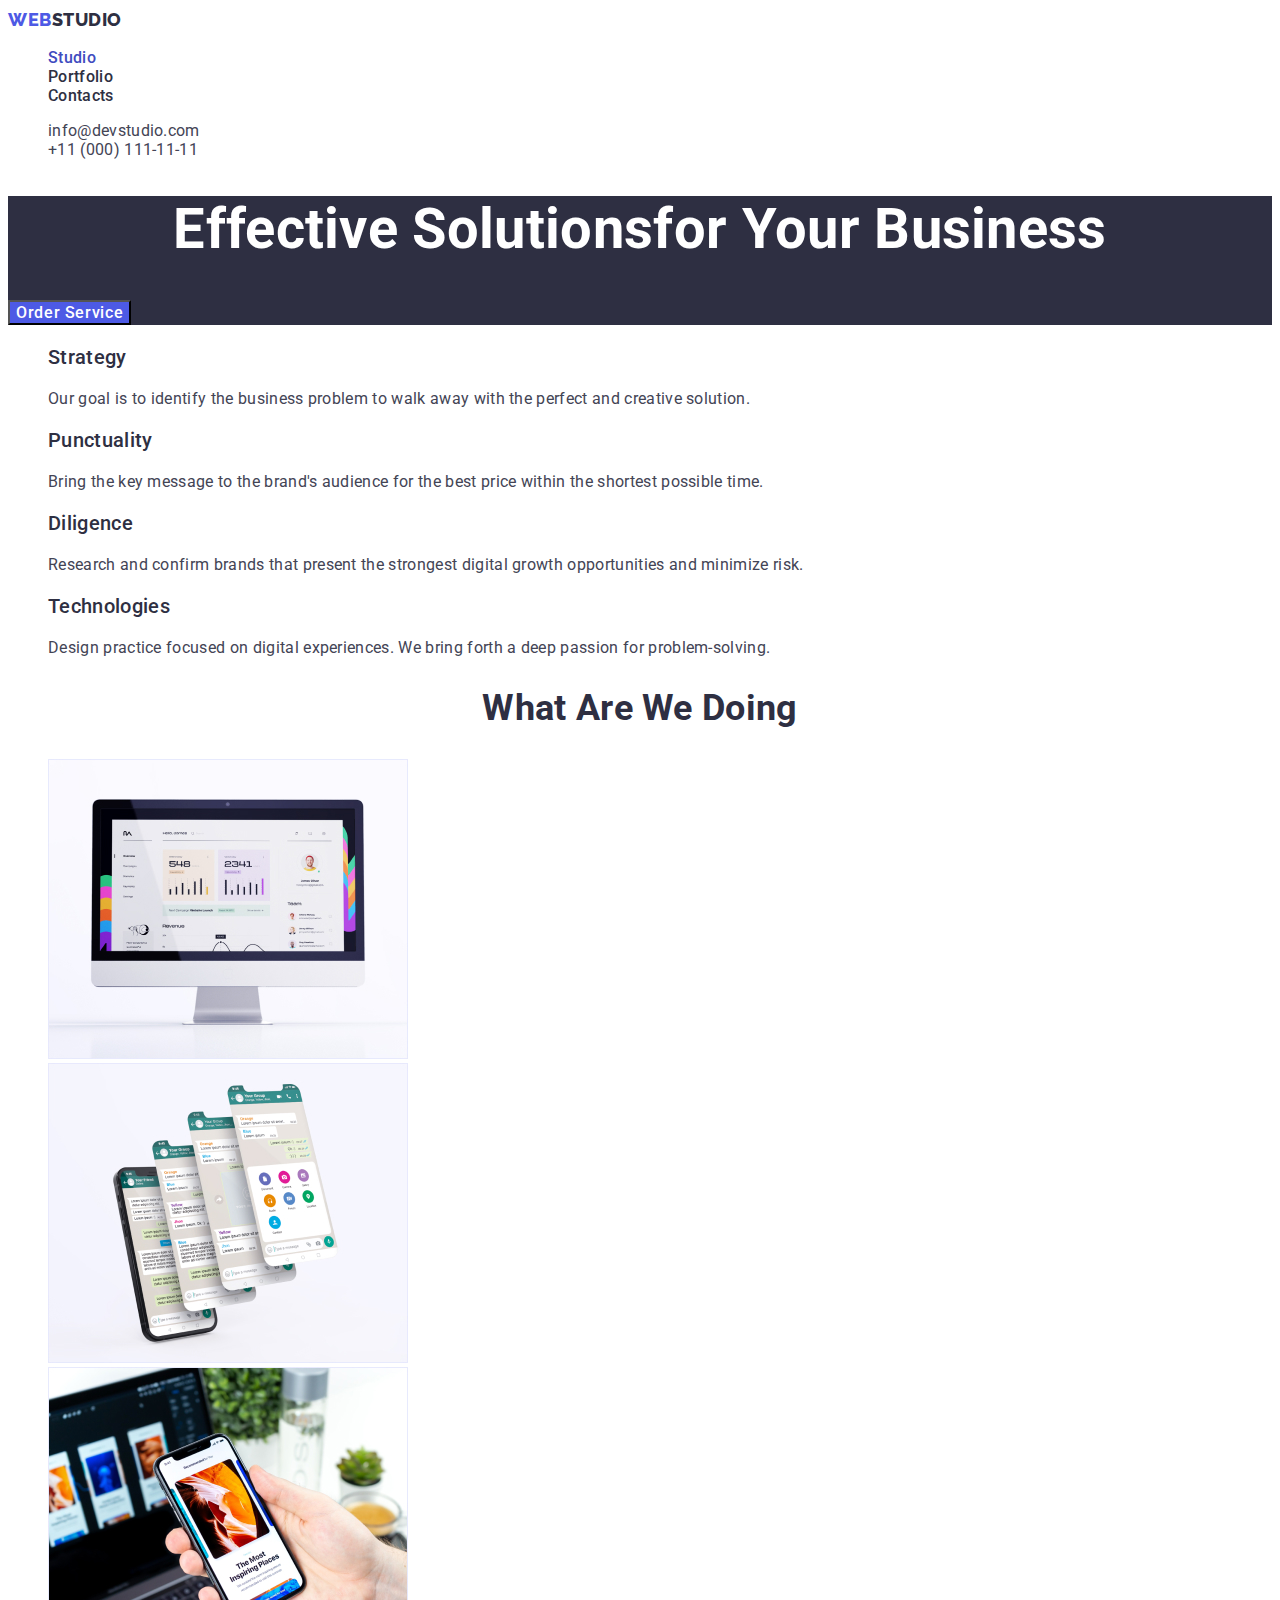
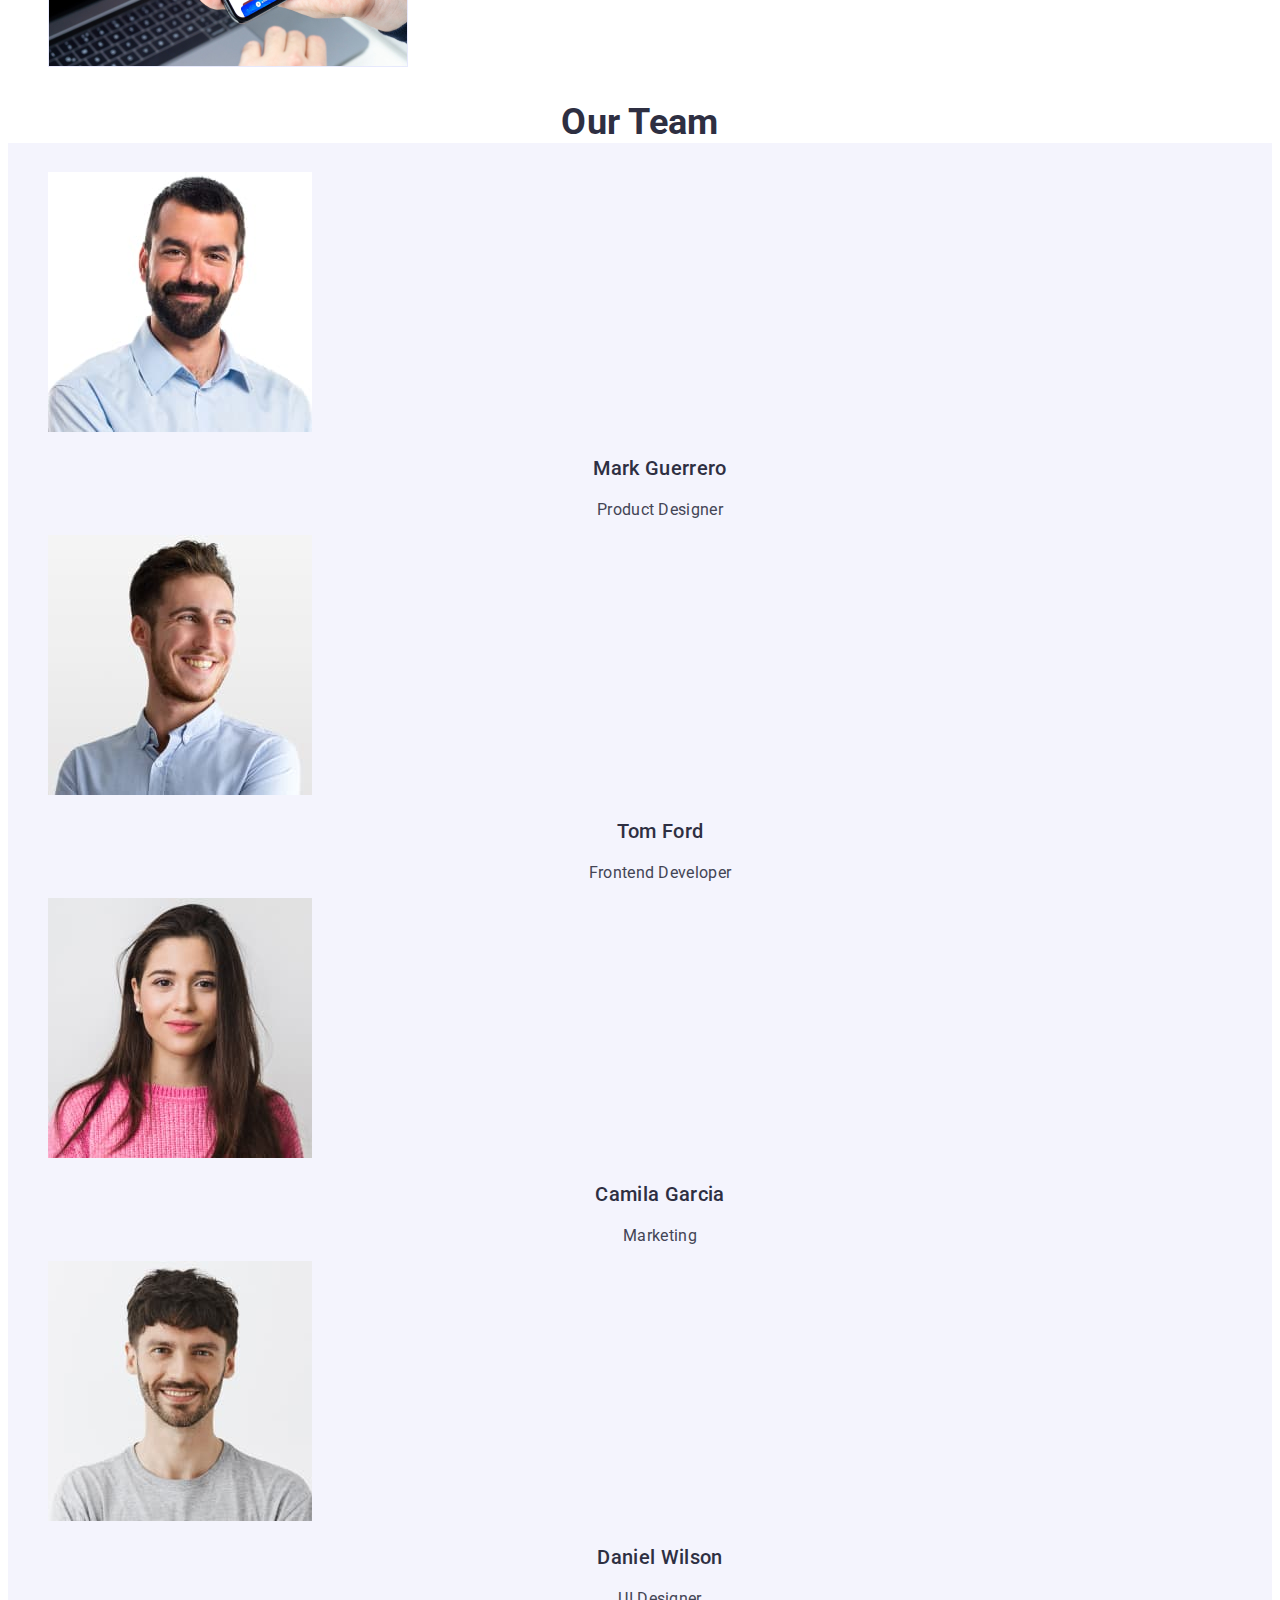
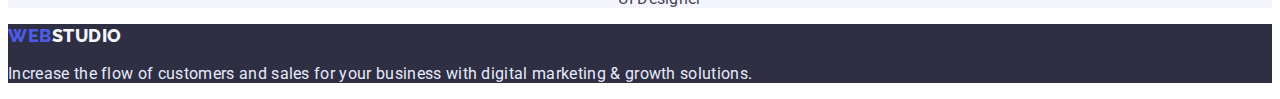
==== index.html @ 67abf5c5 "copying files" ====
<!DOCTYPE html>
<html lang="en">
  <head>
    <meta charset="UTF-8" />
    <meta http-equiv="X-UA-Compatible" content="IE=edge" />
    <meta name="viewport" content="width=device-width, initial-scale=1.0" />
    <title>Document</title>
    <link rel="preconnect" href="https://fonts.googleapis.com"> 
    <link rel="preconnect" href="https://fonts.gstatic.com" crossorigin> 
    <link href="https://fonts.googleapis.com/css2?family=Raleway:wght@800&family=Roboto:wght@400;500;700;900&display=swap" rel="stylesheet">
    <link rel="stylesheet" href="./css/styles.css">
  </head>
  <body>
    <header class="header">
      <nav class="navigation">
        <a class="logo" href="/">Web<span class="studio-nav">Studio</span></a>
        <ul class="list-nav list">
          <li class="item"><a href="" class="link current">Studio</a></li>
          <li class="item"><a href="./portfolio.html" class="link">Portfolio</a></li>
          <li class="item"><a href="" class="link">Contacts</a></li>
        </ul>
      </nav>

      <ul class="header-list list">
        <li class="item"><a class="contact link" href="mailto:info@devstudio.com">info@devstudio.com</a></li>
        <li class="item"><a class="contact link" href="tel:+110001111111">+11 (000) 111-11-11</a></li>
      </ul>
    </header>

    <main>
      <section class="hero">
        <h1 class="title">Effective Solutionsfor Your Business</h1>
        <button class="btn" type="button">Order Service</button>
      </section>

      <section class="section" >
        <h2  hidden>Priorities</h2>
        <ul class="list">
          <li class="item">
            <h3 class="title">Strategy</h3>
            <p class="text">
              Our goal is to identify the business problem to walk away with the
              perfect and creative solution.
            </p>
          </li>
          <li class="item">
            <h3 class="title">Punctuality</h3>
            <p class=text>
              Bring the key message to the brand's audience for the best price
              within the shortest possible time.
            </p>
          </li>
          <li class="item">
            <h3 class="title">Diligence</h3>
            <p class="text">
              Research and confirm brands that present the strongest digital
              growth opportunities and minimize risk.
            </p>
          </li>
          <li class="item">
            <h3 class="title">Technologies</h3>
            <p class="text">
              Design practice focused on digital experiences. We bring forth a
              deep passion for problem-solving.
            </p>
          </li>
        </ul>
      </section>

      <section class="features">
        <h2 class="title">What are we doing</h2>
        <ul class="list">
          <li class="item">
            <img
              src="./images/img.jpg1.1.jpg"
              alt="monitor"
              width="360"
              height="300"
            />
          </li>
          <li class="features-item">
            <img
              src="./images/img.jpg1.2.jpg"
              alt="phones"
              width="360"
              height="300"
            />
          </li>
          <li class="features-item">
            <img
              src="./images/img.jpg1.3.jpg"
              alt="monitor and phone"
              width="360"
              height="300"
            />
          </li>
        </ul>
      </section>

      <section class="team">
        <h2 class="caption">Our Team</h2>
        <ul class="team-list list">
          <li class="team-item">
            <img
              src="./images/img.jpg"
              alt="employee photo"
              width="264"
              height="260"
            />
            <h3 class="title">Mark Guerrero</h3>
            <p class="after-title">Product Designer</p>
          </li>
          <li class="team-item">
            <img
              src="./images/img-2.jpg"
              alt="employee photo"
              width="264"
              height="260" 
            />
            <h3 class="title">Tom Ford</h3>
            <p class="after-title">Frontend Developer</p>
          </li>
          <li class="team-item">
            <img
              src="./images/img-3.jpg"
              alt="employee photo"
              width="264"
              height="260"
            />
            <h3 class="title">Camila Garcia</h3>
            <p class="after-title">Marketing</p>
          </li>
          <li class="team-item">
            <img
              src="./images/img-4.jpg"
              alt="employee photo"
              width="264"
              height="260"
            />
            <h3 class="title">Daniel Wilson</h3>
            <p class="after-title">UI Designer</p>
          </li>
        </ul>
      </section>
    </main>

    <footer class="footer">
      <a class="logo" href="/">Web<span class="studio-footer">Studio</span></a>
      <p class="text">
        Increase the flow of customers and sales for your business with digital
        marketing & growth solutions.
      </p>
    </footer>
  </body>
</html>
---- css/styles.css ----
:root {
    --accent-color: #E7E9FC;
    --light-mode-color: #F4F4FD;
    --secondery-text-color: #FFFFFF;
    --headings-text-color: #2E2F42;
    --pressed-state-color:#404BBF;
    --primaru-brand-color: #4D5AE5;
    --main-text-color: #434455;

}

body {
    font-family: 'Roboto', sans-serif;
    letter-spacing: 0.02em;
}


.list {
    list-style: none;
}
.link {
    text-decoration: none;
}
/*HEADER*/
.list-nav .link.current {
    color: var(--pressed-state-color);
}

/*--------LOGO--------*/

.logo {
    font-family: 'Raleway', sans-serif;
    font-weight: 800;
    font-size: 18px;
    line-height: 1.33;
    display: flex;
    letter-spacing: 0.03em;
    text-transform: uppercase;
    color: var(--primaru-brand-color);
    text-decoration: none;
}
.studio-nav {
    color: var(--headings-text-color);
} 
.studio-footer{
    color: var(--light-mode-color)
}


/*------NAV HEADER-------*/

.navigation .link {
    font-weight: 500;
    font-size: 16px;
    line-height: 1,5;
    text-decoration: none;
    
    /* NAVY BLUE */
    color: var(--headings-text-color);
}
.navigation .link:hover,
.navigation .link:focus {
    color: var(--pressed-state-color);
}

/*------CONTACT------*/ 

.contact {
    font-size: 16px;
    line-height: 1,5;
/* SLATE */
    color: var(--main-text-color);
}
.contact:hover,
.contact:focus {
/* OCEAN */
    color: var(--pressed-state-color);
}

/*--------HERO-------*/

.hero {
    background-color: var(--headings-text-color)
}
.hero .title {
    font-size: 56px;
    line-height: 1,07;
    text-align: center;
    color: var(--secondery-text-color);
}

/*------BTN------*/

.btn {
    font-family: inherit;
    font-weight: 500;
    font-size: 16px;
    line-height: 1,5;
    display: flex;
    align-items: center;
    text-align: center;
    letter-spacing: 0.04em;

    cursor:pointer
}

.hero .btn {
    background-color: var(--primaru-brand-color);
    color: var(--secondery-text-color);
}

.hero .btn:hover, 
.hero .btn:focus {   
    background-color: var(--pressed-state-color);
    color: var(--secondery-text-color);
}

/*-----SECTION------*/

.section .title {
    font-family: 'Roboto', sans-serif;
    font-weight: 500;
    font-size: 20px;
    line-height: 1,2;
    /* NAVY BLUE */
    color: var(--headings-text-color);
    
}
.text {
    font-size: 16px;
    line-height: 1,5;
}    
.section .text {    
     /* SLATE */
    color: var(--main-text-color);
}

/*--------FEATURES--------*/


.features .title {
    font-weight: 700;
    font-size: 36px;
    line-height: 1,11;
    text-align: center;
    text-transform: capitalize;
    color: var(--headings-text-color);

}

.team {
    background-color: var(--light-mode-color);
}

.team .caption {
    background-color: var(--secondery-text-color);
}

.team .caption {
    font-size: 36px;
    line-height: 1,11;
    text-align: center;
    text-transform: capitalize;
    color: var(--headings-text-color);
}

.team .title {
    font-weight: 500;
    font-size: 20px;
    line-height: 1,2;
    text-align: center;
    /* NAVY BLUE */
    color: var(--headings-text-color);
}

.team .after-title {
    font-size: 16px;
    line-height: 1,5;
    text-align: center;
    /* SLATE */
    color: var(--main-text-color);
}

/*-------FOOTER-------*/

.footer {
    background-color: var(--headings-text-color);
}
 
.footer .text {
    /* CORNFLOWER */
    color: var(--accent-color);
}

/*---------------PORTFOLIO------------------*/


.visually-hidden {
    position: absolute;
    width: 1px;
    height: 1px;
    margin: -1px;
    border: 0;
    padding: 0;
    
    white-space: nowrap;
    clip-path: inset(100%);
    clip: rect(0 0 0 0);
    overflow: hidden;
    }


/*--------BTN-------*/
.caption .btn {
    /* IRIS */
    color: var(--primaru-brand-color);
    background-color: var(--light-mode-color)
}
.caption .btn:hover,
.caption .btn:focus,
.caption .btn:active {
    background-color: var(--pressed-state-color);
    color: var(--secondery-text-color);
}
/*----------CONTENT---------*/
.content .title {
    font-weight: 500;
    font-size: 20px;
    line-height: 1,2;
    /* NAVY BLUE */
    color: var(--headings-text-color);
}
.content .text {
    /* SLATE */
    color: var(--main-text-color);
}
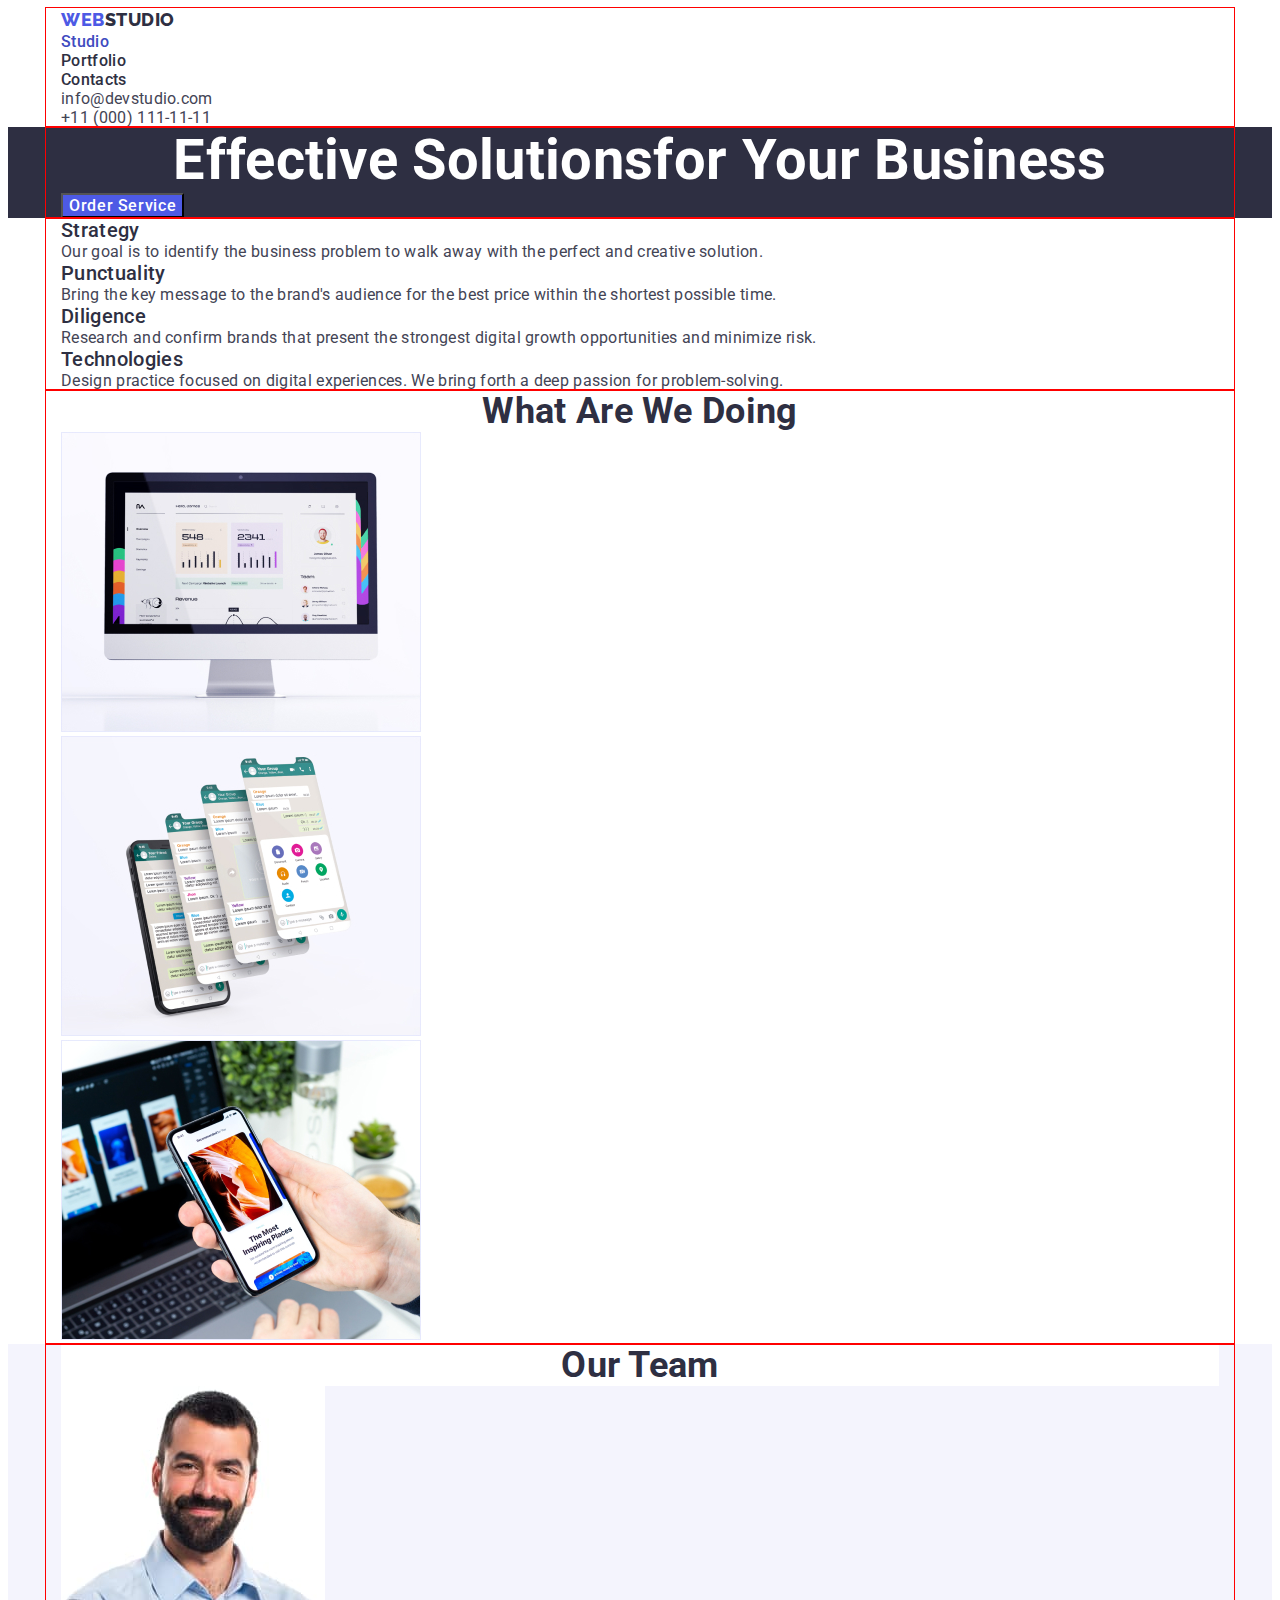
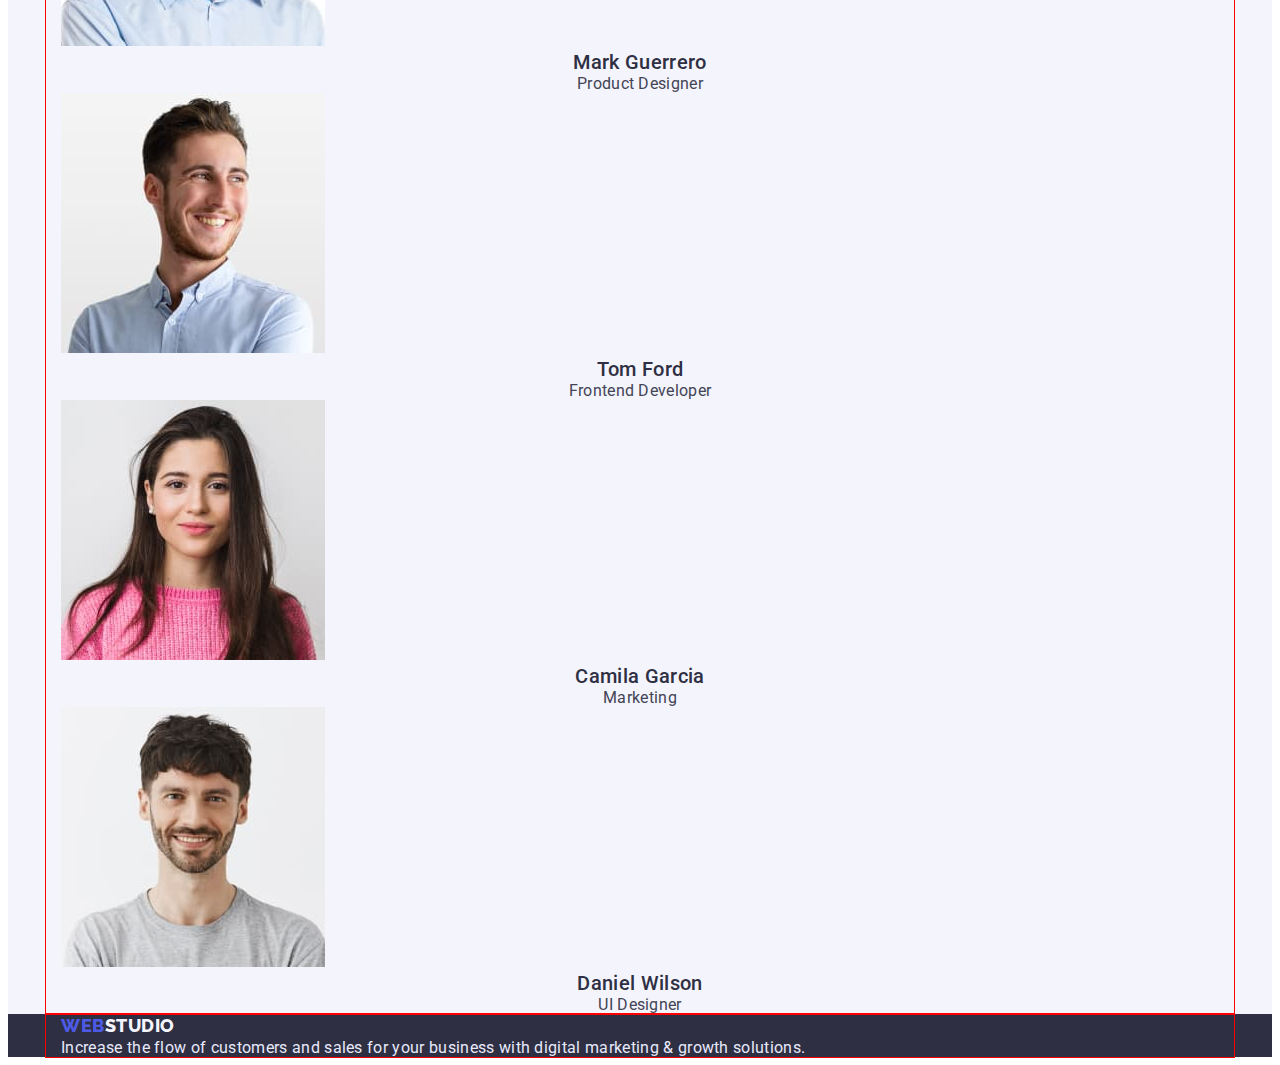
==== commit aa6ba7ad: "container main page" ====
--- a/index.html
+++ b/index.html
@@ -7,11 +7,13 @@
     <title>Document</title>
     <link rel="preconnect" href="https://fonts.googleapis.com"> 
     <link rel="preconnect" href="https://fonts.gstatic.com" crossorigin> 
+    <link rel="stylesheet" href="https://cdnjs.cloudflare.com/ajax/libs/modern-normalize/1.1.0/modern-normalize.min.css" integrity="sha512-wpPYUAdjBVSE4KJnH1VR1HeZfpl1ub8YT/NKx4PuQ5NmX2tKuGu6U/JRp5y+Y8XG2tV+wKQpNHVUX03MfMFn9Q==" crossorigin="anonymous" referrerpolicy="no-referrer" />
     <link href="https://fonts.googleapis.com/css2?family=Raleway:wght@800&family=Roboto:wght@400;500;700;900&display=swap" rel="stylesheet">
     <link rel="stylesheet" href="./css/styles.css">
   </head>
   <body>
     <header class="header">
+     <div class="container"> 
       <nav class="navigation">
         <a class="logo" href="/">Web<span class="studio-nav">Studio</span></a>
         <ul class="list-nav list">
@@ -25,15 +27,19 @@
         <li class="item"><a class="contact link" href="mailto:info@devstudio.com">info@devstudio.com</a></li>
         <li class="item"><a class="contact link" href="tel:+110001111111">+11 (000) 111-11-11</a></li>
       </ul>
+     </div>
     </header>
 
     <main>
       <section class="hero">
+        <div class="container">
         <h1 class="title">Effective Solutionsfor Your Business</h1>
         <button class="btn" type="button">Order Service</button>
+      </div>
       </section>
 
       <section class="section" >
+        <div class="container">
         <h2  hidden>Priorities</h2>
         <ul class="list">
           <li class="item">
@@ -65,9 +71,11 @@
             </p>
           </li>
         </ul>
+      </div>
       </section>
 
       <section class="features">
+        <div class="container">
         <h2 class="title">What are we doing</h2>
         <ul class="list">
           <li class="item">
@@ -95,9 +103,11 @@
             />
           </li>
         </ul>
+      </div>
       </section>
 
       <section class="team">
+        <div class="container">
         <h2 class="caption">Our Team</h2>
         <ul class="team-list list">
           <li class="team-item">
@@ -141,15 +151,18 @@
             <p class="after-title">UI Designer</p>
           </li>
         </ul>
+      </div>
       </section>
     </main>
 
     <footer class="footer">
+      <div class="container">
       <a class="logo" href="/">Web<span class="studio-footer">Studio</span></a>
       <p class="text">
         Increase the flow of customers and sales for your business with digital
         marketing & growth solutions.
       </p>
+    </div>
     </footer>
   </body>
 </html>
--- a/css/styles.css
+++ b/css/styles.css
@@ -10,6 +10,17 @@
 
 }
 
+p,
+h1,
+h2,
+h3 {
+    margin: 0;
+}
+ul {
+    margin: 0;
+    padding-left: 0;
+}
+
 body {
     font-family: 'Roboto', sans-serif;
     letter-spacing: 0.02em;
@@ -21,7 +32,18 @@
 }
 .link {
     text-decoration: none;
-}
+
+}
+
+.container{
+    width: 1158px;
+    padding-left: 15px;
+    padding-right: 15px;
+    margin: 0 auto;
+    outline: 1px solid red;
+}
+
+
 /*HEADER*/
 .list-nav .link.current {
     color: var(--pressed-state-color);
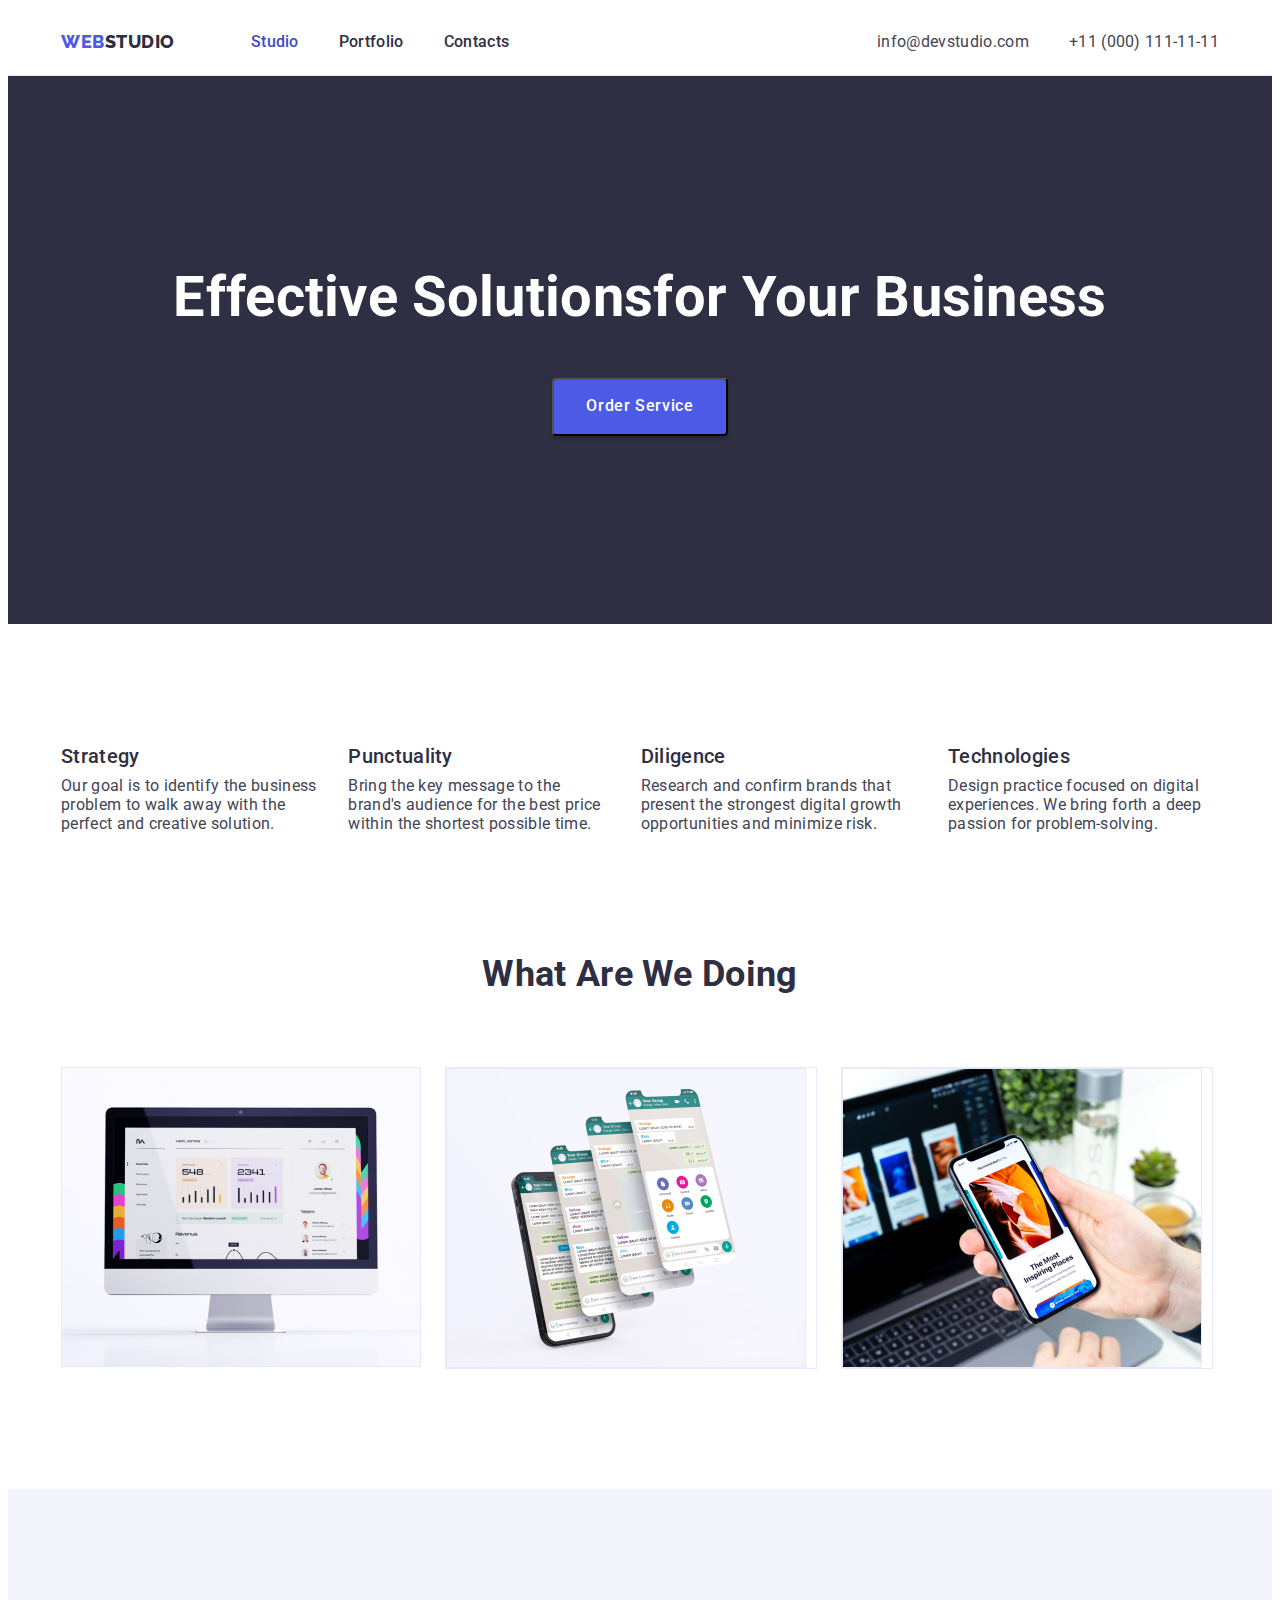
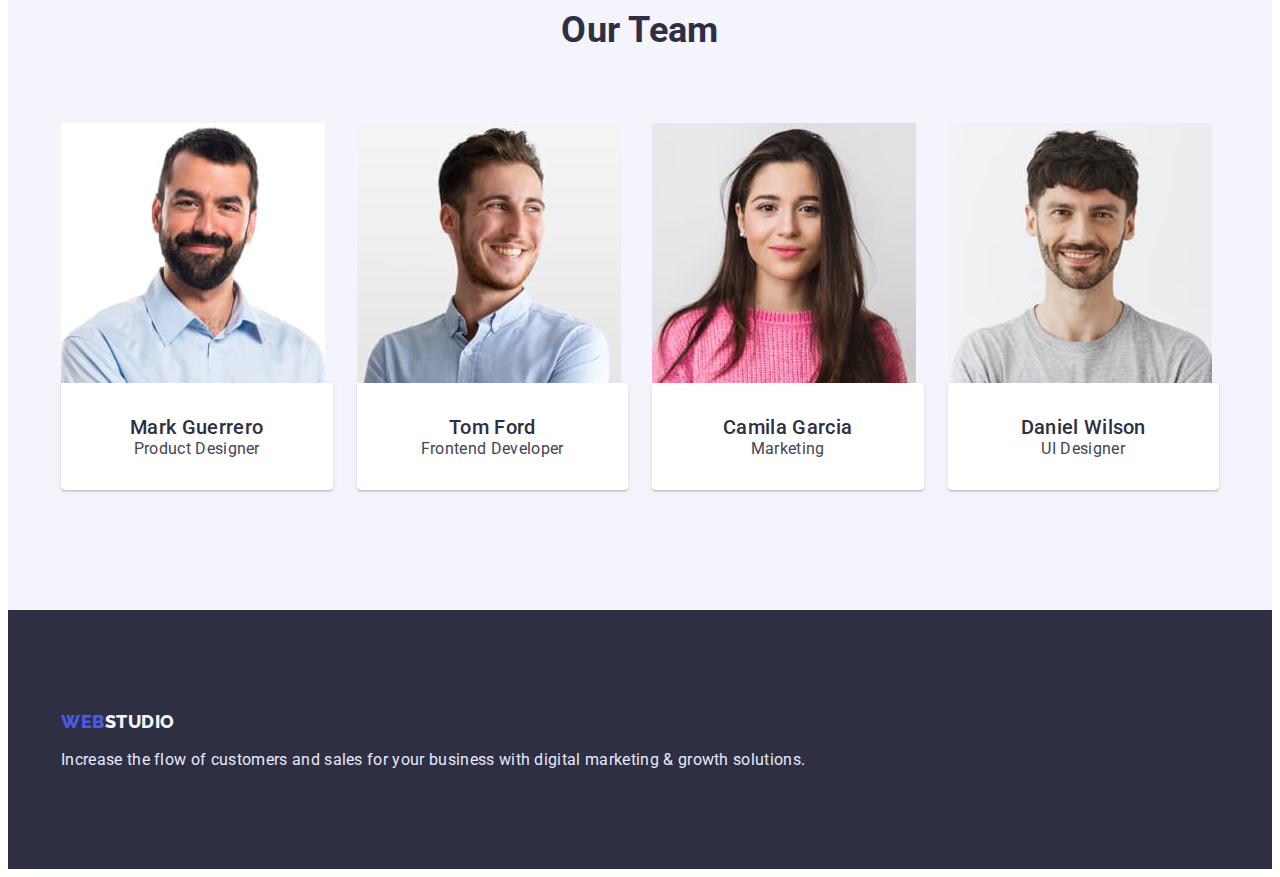
==== commit 9e081c90: "applying flex" ====
--- a/index.html
+++ b/index.html
@@ -7,8 +7,8 @@
     <title>Document</title>
     <link rel="preconnect" href="https://fonts.googleapis.com"> 
     <link rel="preconnect" href="https://fonts.gstatic.com" crossorigin> 
+    <link href="https://fonts.googleapis.com/css2?family=Raleway:wght@800&family=Roboto:wght@400;500;700;900&display=swap" rel="stylesheet">
     <link rel="stylesheet" href="https://cdnjs.cloudflare.com/ajax/libs/modern-normalize/1.1.0/modern-normalize.min.css" integrity="sha512-wpPYUAdjBVSE4KJnH1VR1HeZfpl1ub8YT/NKx4PuQ5NmX2tKuGu6U/JRp5y+Y8XG2tV+wKQpNHVUX03MfMFn9Q==" crossorigin="anonymous" referrerpolicy="no-referrer" />
-    <link href="https://fonts.googleapis.com/css2?family=Raleway:wght@800&family=Roboto:wght@400;500;700;900&display=swap" rel="stylesheet">
     <link rel="stylesheet" href="./css/styles.css">
   </head>
   <body>
@@ -117,8 +117,10 @@
               width="264"
               height="260"
             />
+            <div class="team-card">
             <h3 class="title">Mark Guerrero</h3>
             <p class="after-title">Product Designer</p>
+            </div>
           </li>
           <li class="team-item">
             <img
@@ -127,8 +129,10 @@
               width="264"
               height="260" 
             />
+            <div class="team-card">
             <h3 class="title">Tom Ford</h3>
             <p class="after-title">Frontend Developer</p>
+            </div>
           </li>
           <li class="team-item">
             <img
@@ -137,8 +141,10 @@
               width="264"
               height="260"
             />
+            <div class="team-card">
             <h3 class="title">Camila Garcia</h3>
             <p class="after-title">Marketing</p>
+            </div>
           </li>
           <li class="team-item">
             <img
@@ -147,8 +153,10 @@
               width="264"
               height="260"
             />
+            <div class="team-card">
             <h3 class="title">Daniel Wilson</h3>
             <p class="after-title">UI Designer</p>
+            </div>
           </li>
         </ul>
       </div>
--- a/css/styles.css
+++ b/css/styles.css
@@ -21,6 +21,12 @@
     padding-left: 0;
 }
 
+img {
+    display: block;
+    max-width: 100%;
+    height: auto;
+}
+
 body {
     font-family: 'Roboto', sans-serif;
     letter-spacing: 0.02em;
@@ -39,12 +45,23 @@
     width: 1158px;
     padding-left: 15px;
     padding-right: 15px;
-    margin: 0 auto;
-    outline: 1px solid red;
-}
+    margin-right: auto;
+    margin-left: auto;
+
+    /*outline: 1px solid red;*/
+}
+    
 
 
 /*HEADER*/
+
+.header {
+    
+    background-color: var(--secondery-text-color);
+/* CORNFLOWER */
+    border-bottom: 1px solid var(--accent-color);
+}
+
 .list-nav .link.current {
     color: var(--pressed-state-color);
 }
@@ -62,6 +79,11 @@
     color: var(--primaru-brand-color);
     text-decoration: none;
 }
+
+.navigation .logo {
+    margin-right: 76px;
+}
+
 .studio-nav {
     color: var(--headings-text-color);
 } 
@@ -70,7 +92,29 @@
 }
 
 
+
 /*------NAV HEADER-------*/
+
+.header > .container {
+    display: flex;
+    align-items: center;
+}
+
+.list-nav {
+    display: flex;
+    gap: 40px;
+}
+
+.navigation {
+    display: flex;
+    align-items: center; 
+    margin-right: auto;
+}
+
+.header-list {
+    display: flex;
+    gap: 40px; 
+}
 
 .navigation .link {
     font-weight: 500;
@@ -80,6 +124,10 @@
     
     /* NAVY BLUE */
     color: var(--headings-text-color);
+
+    display: block;
+    padding-top: 24px;
+    padding-bottom: 24px;
 }
 .navigation .link:hover,
 .navigation .link:focus {
@@ -103,13 +151,21 @@
 /*--------HERO-------*/
 
 .hero {
-    background-color: var(--headings-text-color)
+    background-color: var(--headings-text-color);
+
+    padding-top: 188px;
+    padding-bottom: 188px;
+
+    text-align: center;
 }
 .hero .title {
     font-size: 56px;
     line-height: 1,07;
     text-align: center;
     color: var(--secondery-text-color);
+
+    margin-bottom: 48px;
+
 }
 
 /*------BTN------*/
@@ -119,9 +175,9 @@
     font-weight: 500;
     font-size: 16px;
     line-height: 1,5;
-    display: flex;
-    align-items: center;
-    text-align: center;
+    /*display: flex;*/
+    /*align-items: center;
+    text-align: center;*/
     letter-spacing: 0.04em;
 
     cursor:pointer
@@ -130,6 +186,16 @@
 .hero .btn {
     background-color: var(--primaru-brand-color);
     color: var(--secondery-text-color);
+
+    padding-top: 16px;
+    padding-right: 32px;
+    padding-bottom: 19px;
+    padding-left: 32px;
+    display: inline-block;
+
+    box-shadow: 0px 4px 4px rgba(0, 0, 0, 0.15);
+    border-radius: 4px;
+
 }
 
 .hero .btn:hover, 
@@ -139,6 +205,17 @@
 }
 
 /*-----SECTION------*/
+
+.section {
+    padding-top: 120px;
+    padding-bottom: 120px;
+}
+
+.section .list {
+    display: flex;
+    gap: 24px;
+    
+}
 
 .section .title {
     font-family: 'Roboto', sans-serif;
@@ -147,6 +224,8 @@
     line-height: 1,2;
     /* NAVY BLUE */
     color: var(--headings-text-color);
+
+    margin-bottom: 8px;
     
 }
 .text {
@@ -160,6 +239,10 @@
 
 /*--------FEATURES--------*/
 
+.features {
+    padding-top: 0;
+    padding-bottom: 120px;
+}
 
 .features .title {
     font-weight: 700;
@@ -169,14 +252,25 @@
     text-transform: capitalize;
     color: var(--headings-text-color);
 
+    margin-bottom: 72px;
+
+}
+
+.features .list {
+    display: flex;
+    gap: 24px;
+}
+
+.features-item {
+    border: 1px solid #E7E9FC;
+    width: calc((100% - 48px) / 3);
 }
 
 .team {
     background-color: var(--light-mode-color);
-}
-
-.team .caption {
-    background-color: var(--secondery-text-color);
+
+    padding-bottom: 120px;
+    padding-top: 120px;
 }
 
 .team .caption {
@@ -185,6 +279,8 @@
     text-align: center;
     text-transform: capitalize;
     color: var(--headings-text-color);
+
+    margin-bottom: 72px;
 }
 
 .team .title {
@@ -196,6 +292,22 @@
     color: var(--headings-text-color);
 }
 
+.team-list {
+    display: flex;
+    gap: 24px;
+}
+
+.team-item {
+    width: calc((100% - 72px) / 4);
+}
+
+.team-card{
+    padding: 32px 16px;
+    background: #FFFFFF;
+    box-shadow: 0px 1px 6px rgba(46, 47, 66, 0.08), 0px 1px 1px rgba(46, 47, 66, 0.16), 0px 2px 1px rgba(46, 47, 66, 0.08);
+    border-radius: 0px 0px 4px 4px;
+}
+
 .team .after-title {
     font-size: 16px;
     line-height: 1,5;
@@ -208,6 +320,9 @@
 
 .footer {
     background-color: var(--headings-text-color);
+
+    padding-top: 100px;
+    padding-bottom: 100px;
 }
  
 .footer .text {
@@ -215,8 +330,24 @@
     color: var(--accent-color);
 }
 
+.footer .logo {
+    margin-bottom: 16px;
+
+    
+}
+
 /*---------------PORTFOLIO------------------*/
 
+.section-main {
+    padding-bottom: 120px;
+}
+
+.caption {
+    display: flex;
+    margin-bottom: 72px;
+    justify-content: center;
+    gap: 24px;
+}
 
 .visually-hidden {
     position: absolute;
@@ -232,12 +363,19 @@
     overflow: hidden;
     }
 
+    .section-main {
+        padding-top: 96px;
+    }
+
 
 /*--------BTN-------*/
 .caption .btn {
     /* IRIS */
     color: var(--primaru-brand-color);
-    background-color: var(--light-mode-color)
+    background-color: var(--light-mode-color);
+
+    padding: 12px 24px;
+    
 }
 .caption .btn:hover,
 .caption .btn:focus,
@@ -256,4 +394,22 @@
 .content .text {
     /* SLATE */
     color: var(--main-text-color);
+}
+
+.content {
+    display: flex;
+    flex-wrap: wrap;
+    column-gap: 24px;
+    row-gap: 48px;
+}
+
+.content-item {
+    width: calc((100% - 48px) / 3);
+}
+
+.content-card {
+    padding-top: 32px;
+    padding-bottom: 48px;
+    border: 1px solid #E7E9FC;
+    border-top: 0;
 }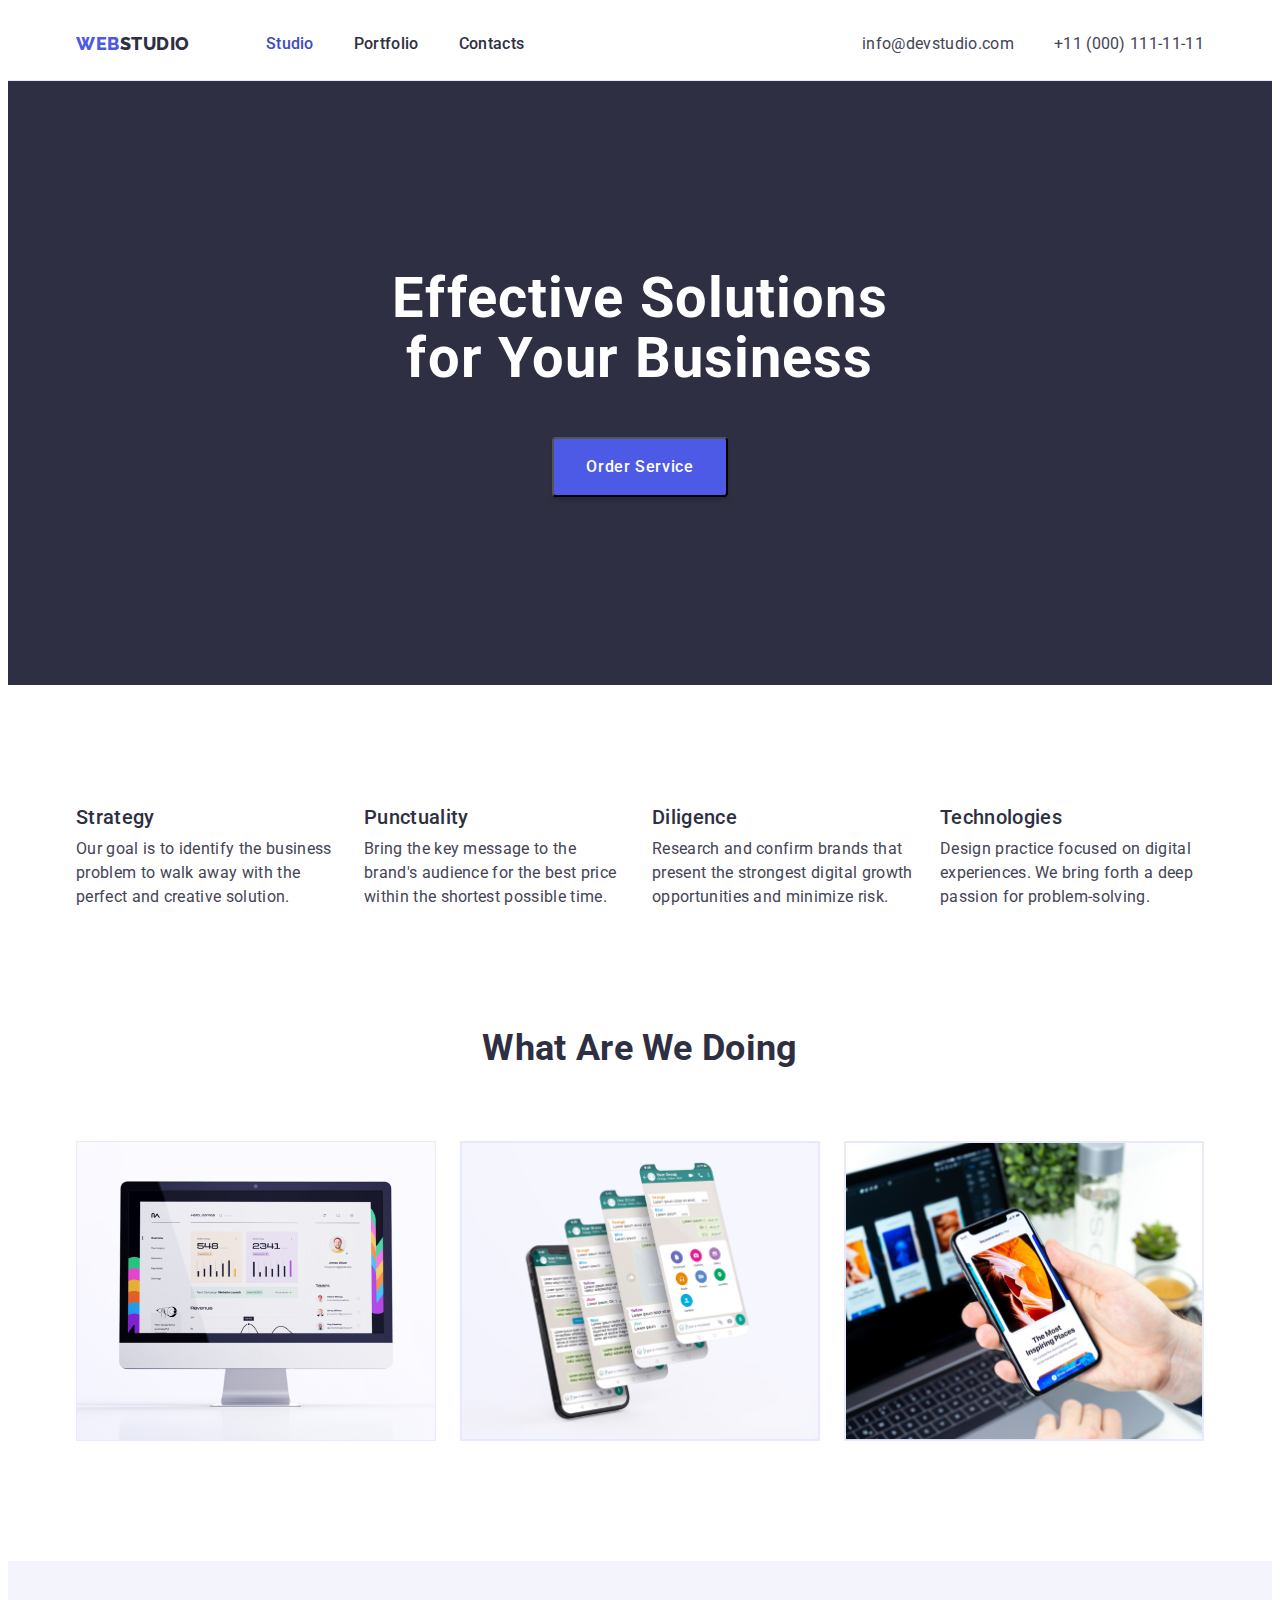
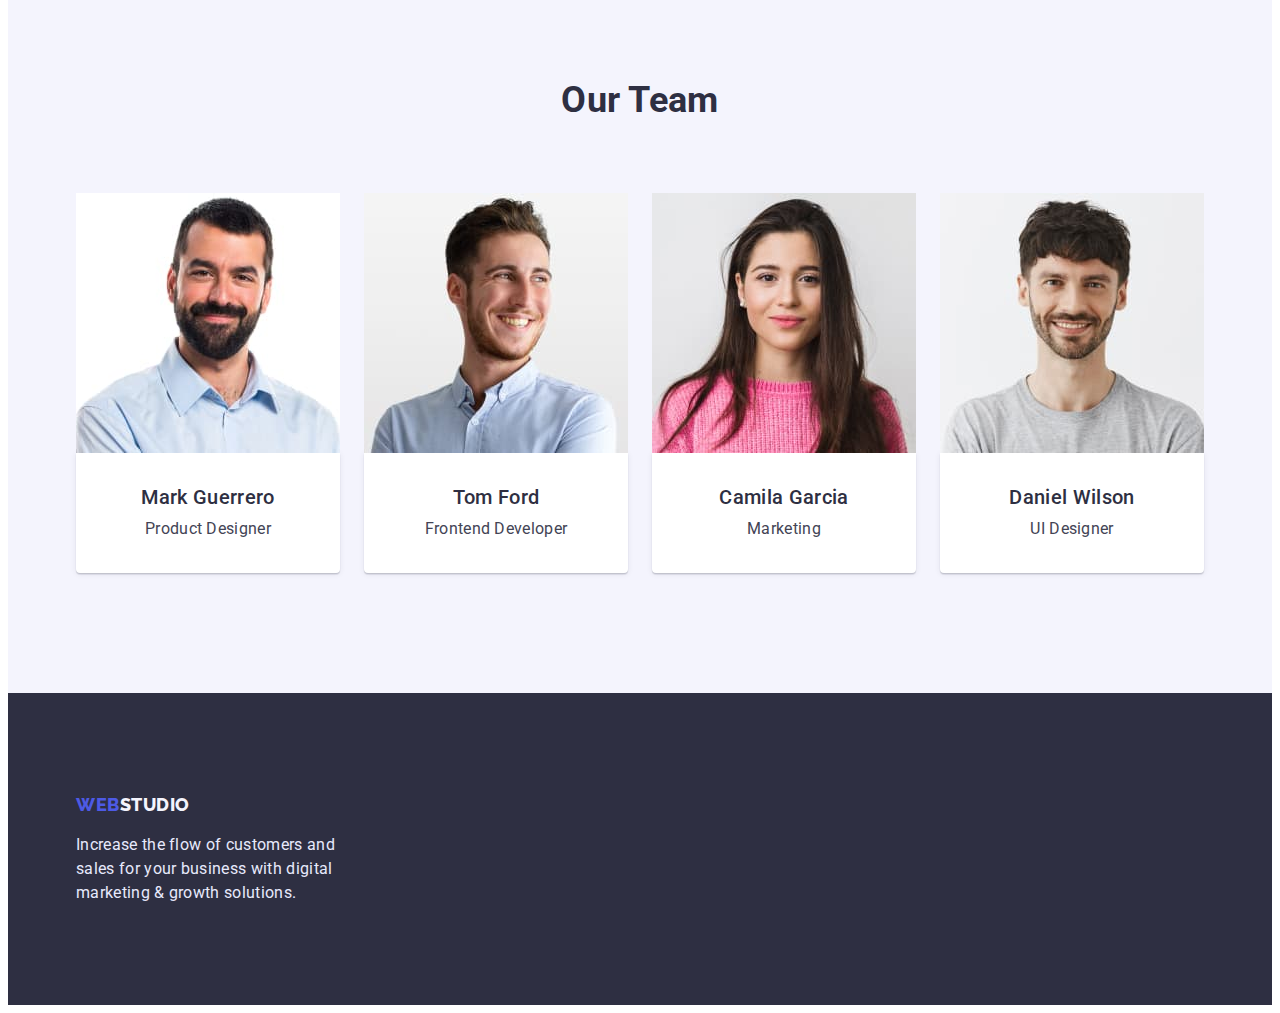
==== commit 508eba38: "space title" ====
--- a/index.html
+++ b/index.html
@@ -33,7 +33,7 @@
     <main>
       <section class="hero">
         <div class="container">
-        <h1 class="title">Effective Solutionsfor Your Business</h1>
+        <h1 class="title">Effective Solutions for Your Business</h1>
         <button class="btn" type="button">Order Service</button>
       </div>
       </section>
--- a/css/styles.css
+++ b/css/styles.css
@@ -7,8 +7,19 @@
     --pressed-state-color:#404BBF;
     --primaru-brand-color: #4D5AE5;
     --main-text-color: #434455;
-
-}
+    --helper-text-color:#8E8F99;
+}
+
+html {
+    box-sizing: border-box;
+}
+
+*,
+*::before,
+*::after {
+  box-sizing: inherit;
+}
+
 
 p,
 h1,
@@ -82,6 +93,8 @@
 
 .navigation .logo {
     margin-right: 76px;
+    padding-top: 24px;
+    padding-bottom: 24px;
 }
 
 .studio-nav {
@@ -119,7 +132,7 @@
 .navigation .link {
     font-weight: 500;
     font-size: 16px;
-    line-height: 1,5;
+    line-height: 1.5;
     text-decoration: none;
     
     /* NAVY BLUE */
@@ -138,9 +151,12 @@
 
 .contact {
     font-size: 16px;
-    line-height: 1,5;
+    line-height: 1.5;
 /* SLATE */
     color: var(--main-text-color);
+
+    padding-top: 24px;
+    padding-bottom: 24px;
 }
 .contact:hover,
 .contact:focus {
@@ -160,12 +176,14 @@
 }
 .hero .title {
     font-size: 56px;
-    line-height: 1,07;
-    text-align: center;
+    line-height: 1.07;
+    letter-spacing: 0.02em;
     color: var(--secondery-text-color);
 
     margin-bottom: 48px;
-
+    width: 496px;
+    margin-left: auto;
+    margin-right: auto;
 }
 
 /*------BTN------*/
@@ -174,7 +192,7 @@
     font-family: inherit;
     font-weight: 500;
     font-size: 16px;
-    line-height: 1,5;
+    line-height: 1.5;
     /*display: flex;*/
     /*align-items: center;
     text-align: center;*/
@@ -187,10 +205,7 @@
     background-color: var(--primaru-brand-color);
     color: var(--secondery-text-color);
 
-    padding-top: 16px;
-    padding-right: 32px;
-    padding-bottom: 19px;
-    padding-left: 32px;
+    padding: 16px 32px;
     display: inline-block;
 
     box-shadow: 0px 4px 4px rgba(0, 0, 0, 0.15);
@@ -221,7 +236,7 @@
     font-family: 'Roboto', sans-serif;
     font-weight: 500;
     font-size: 20px;
-    line-height: 1,2;
+    line-height: 1.2;
     /* NAVY BLUE */
     color: var(--headings-text-color);
 
@@ -230,7 +245,9 @@
 }
 .text {
     font-size: 16px;
-    line-height: 1,5;
+    line-height: 1.5;
+    letter-spacing: 0.02em;
+    min-width: 264px;
 }    
 .section .text {    
      /* SLATE */
@@ -247,7 +264,7 @@
 .features .title {
     font-weight: 700;
     font-size: 36px;
-    line-height: 1,11;
+    line-height: 1.11;
     text-align: center;
     text-transform: capitalize;
     color: var(--headings-text-color);
@@ -262,7 +279,7 @@
 }
 
 .features-item {
-    border: 1px solid #E7E9FC;
+    border: 1px solid var(--accent-color);
     width: calc((100% - 48px) / 3);
 }
 
@@ -275,7 +292,7 @@
 
 .team .caption {
     font-size: 36px;
-    line-height: 1,11;
+    line-height: 1.11;
     text-align: center;
     text-transform: capitalize;
     color: var(--headings-text-color);
@@ -286,10 +303,12 @@
 .team .title {
     font-weight: 500;
     font-size: 20px;
-    line-height: 1,2;
+    line-height: 1.2;
     text-align: center;
     /* NAVY BLUE */
     color: var(--headings-text-color);
+
+    margin-bottom: 8px;
 }
 
 .team-list {
@@ -303,14 +322,14 @@
 
 .team-card{
     padding: 32px 16px;
-    background: #FFFFFF;
+    background-color: var(--secondery-text-color);
     box-shadow: 0px 1px 6px rgba(46, 47, 66, 0.08), 0px 1px 1px rgba(46, 47, 66, 0.16), 0px 2px 1px rgba(46, 47, 66, 0.08);
     border-radius: 0px 0px 4px 4px;
 }
 
 .team .after-title {
     font-size: 16px;
-    line-height: 1,5;
+    line-height: 1.5;
     text-align: center;
     /* SLATE */
     color: var(--main-text-color);
@@ -328,11 +347,13 @@
 .footer .text {
     /* CORNFLOWER */
     color: var(--accent-color);
+
+    max-width: 264px;
 }
 
 .footer .logo {
     margin-bottom: 16px;
-
+    width: 115px;
     
 }
 
@@ -374,6 +395,9 @@
     color: var(--primaru-brand-color);
     background-color: var(--light-mode-color);
 
+    border: 1px solid var(--accent-color);
+    border-radius: 4px;
+
     padding: 12px 24px;
     
 }
@@ -387,13 +411,17 @@
 .content .title {
     font-weight: 500;
     font-size: 20px;
-    line-height: 1,2;
+    line-height: 1.2;
     /* NAVY BLUE */
     color: var(--headings-text-color);
+
+    margin-bottom: 8px;
+    padding-left: 16px;
 }
 .content .text {
     /* SLATE */
     color: var(--main-text-color);
+    padding-left: 16px;
 }
 
 .content {
@@ -410,6 +438,6 @@
 .content-card {
     padding-top: 32px;
     padding-bottom: 48px;
-    border: 1px solid #E7E9FC;
-    border-top: 0;
+    border: 1px solid var(--accent-color);
+    border-top: transparent;
 }